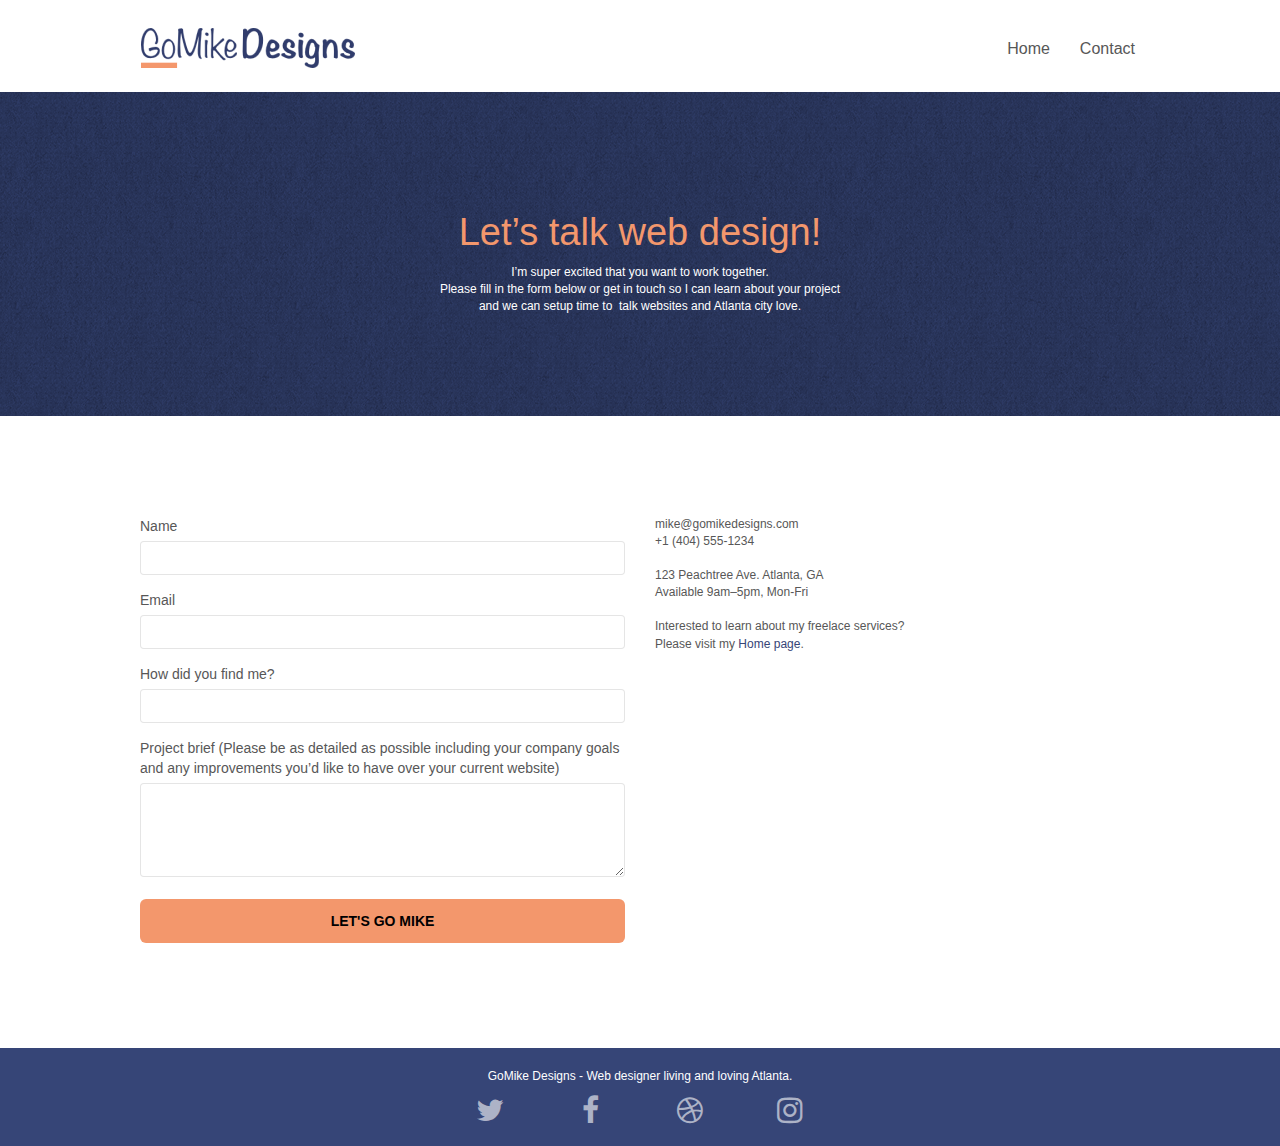
==== Contact.html @ 44918368 "GoMikeDesign project version1" ====
<!doctype html>
<html lang="en">
<head>
    <meta charset="utf-8">
    <meta name="keywords" content="">
    <meta name="description" content="Excited to have an updated or a new website? Please contact me so we can work closely to create a new awesome web site for your local Business in Atlanta">
    <meta name="viewport" content="width=device-width, initial-scale=1.0, viewport-fit=cover">
    <link rel="shortcut icon" type="image/png" href="favicon.webp">
    
	<link rel="stylesheet" type="text/css" href="./css/bootstrap.min.css">
	<link rel="stylesheet" type="text/css" href="style.min.css">
	<link rel="stylesheet" type="text/css" href="./css/font-awesome.min.css">
	<link rel="stylesheet" type="text/css" href="./css/et-line.min.css">
	
    
	<script async src="./js/jquery-2.1.0.min.js"></script>
	<script async src="./js/bootstrap.min.js"></script>
	<script async src="./js/blocs.min.js"></script>
	<script async src="./js/jqBootstrapValidation.min.js"></script>
	<script src="./js/formHandler.min.js"></script>
    <title>Contact - Web designer Atlanta</title>

    
<!-- Analytics -->
 
<!-- Analytics END -->
    
</head>
<body>
<!-- Main container -->
<div class="page-container">
    
<!-- bloc-0 -->
<div class="bloc bgc-white l-bloc " id="bloc-0">
	<div class="container bloc-sm">
		<nav class="navbar row">
			<div class="navbar-header">
				<a class="navbar-brand" href="index.html"><img src="img/atlanta%20web%20design%20logo.webp" alt="GoMike Atlanta Web Design logo" height="40" /></a>
				<button id="nav-toggle" type="button" class="ui-navbar-toggle navbar-toggle" data-toggle="collapse" data-target=".navbar-1">
					<span class="sr-only">Toggle navigation</span><span class="icon-bar"></span><span class="icon-bar"></span><span class="icon-bar"></span>
				</button>
			</div>
			<div class="collapse navbar-collapse navbar-1 special-dropdown-nav">
				<ul class="site-navigation nav navbar-nav">
					<li><a href="index.html">Home</a></li>
					<li><a href="Contact.html">Contact</a></li>
				</ul>
			</div>
		</nav>
	</div>
</div>
<!-- bloc-0 END -->

<!-- bloc-6 -->
<div class="bloc bg-dots-bg bg-repeat bgc-dark-slate-blue d-bloc bloc-bg-texture texture-paper" id="bloc-6">
	<div class="container bloc-lg">
		<div class="row">
			<div class="col-sm-12">
				<h1 class="text-center hero-bloc-text text-primary tc-tangerine">
					Let&rsquo;s talk web design!
				</h1>
				<p class="text-center mg-lg tight-width-whitespace text-primary tc-whitehd">
					I&rsquo;m super excited that you want to work together.<br>Please fill in the form below or get in touch so I can learn about your project <br>and we can setup time to &nbsp;talk websites and Atlanta city love.
				</p>
			</div>
		</div>
	</div>
</div>
<!-- bloc-6 END -->

<!-- bloc-7 -->
<div class="bloc bgc-white l-bloc" id="bloc-7">
	<div class="container bloc-lg">
		<div class="row">
			<div class="col-sm-6">
				<form id="form_1" novalidate success-msg="Your message has been sent." fail-msg="Sorry it seems that our mail server is not responding, Sorry for the inconvenience!">
					<div class="form-group">
						<label for="name">
							Name
						</label>
						<input id="name" class="form-control" required />
					</div>
					<div class="form-group">
						<label for="email">
							Email
						</label>
						<input id="email" class="form-control" type="email" required />
					</div>
					<div class="form-group">
						<label for="input_504">
							How did you find me?
						</label>
						<input class="form-control" type="email" required id="input_504" />
					</div>
					<div class="form-group">
						<label for="message">
							Project brief (Please be as detailed as possible including your company goals and any improvements you&rsquo;d like to have over your current website)<br>
						</label><textarea id="message" class="form-control" rows="4" cols="50" required></textarea>
					</div> 
					<button class="bloc-button btn btn-lg btn-block cta-hero btn-atomic-tangerine" type="submit">
						Let's go Mike
					</button>
				</form>
			</div>
			<div class="col-sm-6">
				<p>
					mike@gomikedesigns.com<br>+1 (404) 555-1234<br> <br>123 Peachtree Ave. Atlanta, GA<br>Available 9am–5pm, Mon-Fri <br> <br>Interested to learn about my freelace services? <br>Please visit my&nbsp;<a class="ltc-atomic-tangerine" href="index.html">Home page</a>.
				</p>
			</div>
		</div>
	</div>
</div>
<!-- bloc-7 END -->

<!-- ScrollToTop Button -->
<a class="bloc-button btn btn-d scrollToTop" onclick="scrollToTarget('1')"><span class="fa fa-chevron-up"></span></a>
<!-- ScrollToTop Button END-->


<!-- Footer - bloc-8 -->
<div class="bloc bgc-dark-slate-blue d-bloc" id="bloc-8">
	<div class="container bloc-sm">
		<div class="row">
			<div class="col-sm-12">
				<p class="text-center white">
					GoMike Designs - Web designer living and loving Atlanta.<br>
				</p>
				<div class="row row-no-gutters social">
					<div class="col-sm-3">
						<div class="text-center tc-whitehd">
							<a class="social" href="index.html" aria-label="Twitter link"><span aria-hidden="true" class="fa fa-twitter icon-md"></span></a>
						</div>
					</div>
					<div class="col-sm-3">
						<div class="text-center tc-whitehd">
							<a class="social" href="index.html" aria-label="Facebook link"><span aria-hidden="true" class="fa fa-facebook icon-md" ></span></a>
						</div>
					</div>
					<div class="col-sm-3">
						<div class="text-center tc-whitehd">
							<a class="social" href="index.html" aria-label="Dribbble link"><span aria-hidden="true" class="fa fa-dribbble icon-md"></span></a>
						</div>
					</div>
					<div class="col-sm-3">
						<div class="text-center tc-whitehd">
							<a class="social" href="index.html" aria-label="Instagram link"><span aria-hidden="true" class="fa fa-instagram icon-md"></span></a>
						</div>
					</div>
				</div>
			</div>
		</div>
	</div>
</div>
<!-- Footer - bloc-8 END -->

</div>
<!-- Main container END -->
    

</body>
</html>
---- style.min.css ----
body{margin:0;padding:0;background:#fff;overflow-x:hidden;-webkit-font-smoothing:antialiased;-moz-osx-font-smoothing:grayscale}a,button{transition:all .3s ease-in-out;outline:0!important}a:hover{text-decoration:none;cursor:pointer}#page-loading-blocs-notifaction{position:fixed;top:0;bottom:0;width:100%;z-index:100000;background:#fff url(img/pageload-spinner.gif) no-repeat center center}.bloc{width:100%;clear:both;background:50% 50% no-repeat;padding:0 50px;-webkit-background-size:cover;-moz-background-size:cover;-o-background-size:cover;background-size:cover;position:relative}.bloc .container{padding-left:0;padding-right:0}.bloc-lg{padding:100px 50px}.bloc-md{padding:50px}.bloc-sm{padding:20px 50px}.bg-b-edge,.bg-bl-edge,.bg-br-edge,.bg-center,.bg-l-edge,.bg-r-edge,.bg-repeat,.bg-t-edge,.bg-tl-edge,.bg-tr-edge{-webkit-background-size:auto!important;-moz-background-size:auto!important;-o-background-size:auto!important;background-size:auto!important}.bg-repeat{background:repeat}.bg-t-edge{background:top no-repeat}.bloc-bg-texture::before{content:"";background-size:2px 2px;position:absolute;top:0;bottom:0;left:0;right:0}.texture-paper::before{background:url(img/texture-paper.webp);background-size:280px 280px}.b-parallax{background-attachment:fixed}.d-bloc{color:rgba(255,255,255,.7)}.d-bloc button:hover{color:rgba(255,255,255,.9)}.d-bloc .icon-round,.d-bloc .icon-rounded,.d-bloc .icon-semi-rounded-a,.d-bloc .icon-semi-rounded-b,.d-bloc .icon-square{border-color:rgba(255,255,255,.9)}.d-bloc .divider-h span{border-color:rgba(255,255,255,.2)}.d-bloc .a-btn,.d-bloc .navbar a,.d-bloc .navbar-brand,.d-bloc a .icon-lg,.d-bloc a .icon-md,.d-bloc a .icon-sm,.d-bloc a .icon-xl,.d-bloc h1 a,.d-bloc h2 a,.d-bloc h3 a,.d-bloc h4 a,.d-bloc h5 a,.d-bloc h6 a,.d-bloc p a{color:rgba(255,255,255,.6)}.d-bloc .a-btn:hover,.d-bloc .navbar a:hover,.d-bloc .navbar-brand:hover,.d-bloc a:hover .icon-lg,.d-bloc a:hover .icon-md,.d-bloc a:hover .icon-sm,.d-bloc a:hover .icon-xl,.d-bloc h1 a:hover,.d-bloc h2 a:hover,.d-bloc h3 a:hover,.d-bloc h4 a:hover,.d-bloc h5 a:hover,.d-bloc h6 a:hover,.d-bloc p a:hover{color:#fff}.d-bloc .navbar-toggle .icon-bar{background:#fff}.d-bloc .btn-wire,.d-bloc .btn-wire:hover{color:#fff;border-color:#fff}.d-bloc .panel{color:rgba(0,0,0,.5)}.d-bloc .panel button:hover{color:rgba(0,0,0,.7)}.d-bloc .panel icon{border-color:rgba(0,0,0,.7)}.d-bloc .panel .divider-h span{border-color:rgba(0,0,0,.1)}.d-bloc .panel .a-btn{color:rgba(0,0,0,.6)}.d-bloc .panel .a-btn:hover{color:#000}.d-bloc .panel .btn-wire,.d-bloc .panel .btn-wire:hover{color:rgba(0,0,0,.7);border-color:rgba(0,0,0,.3)}.d-bloc .panel,.l-bloc{color:rgba(0,0,0,.5)}.d-bloc .panel button:hover,.l-bloc button:hover{color:rgba(0,0,0,.7)}.l-bloc .icon-round,.l-bloc .icon-rounded,.l-bloc .icon-semi-rounded-a,.l-bloc .icon-semi-rounded-b,.l-bloc .icon-square{border-color:rgba(0,0,0,.7)}.d-bloc .panel .divider-h span,.l-bloc .divider-h span{border-color:rgba(0,0,0,.1)}.d-bloc .panel .a-btn,.l-bloc .a-btn,.l-bloc .navbar a,.l-bloc .navbar-brand,.l-bloc a .icon-lg,.l-bloc a .icon-md,.l-bloc a .icon-sm,.l-bloc a .icon-xl,.l-bloc h1 a,.l-bloc h2 a,.l-bloc h3 a,.l-bloc h4 a,.l-bloc h5 a,.l-bloc h6 a,.l-bloc p a{color:rgba(0,0,0,.6)}.d-bloc .panel .a-btn:hover,.l-bloc .a-btn:hover,.l-bloc .navbar a:hover,.l-bloc .navbar-brand:hover,.l-bloc a:hover .icon-lg,.l-bloc a:hover .icon-md,.l-bloc a:hover .icon-sm,.l-bloc a:hover .icon-xl,.l-bloc h1 a:hover,.l-bloc h2 a:hover,.l-bloc h3 a:hover,.l-bloc h4 a:hover,.l-bloc h5 a:hover,.l-bloc h6 a:hover,.l-bloc p a:hover{color:#000}.l-bloc .navbar-toggle .icon-bar{color:rgba(0,0,0,.6)}.d-bloc .panel .btn-wire,.d-bloc .panel .btn-wire:hover,.l-bloc .btn-wire,.l-bloc .btn-wire:hover{color:rgba(0,0,0,.7);border-color:rgba(0,0,0,.3)}.voffset{margin-top:30px}.voffset-lg{margin-top:80px}.row-no-gutters{margin-right:0;margin-left:0}.row.row-no-gutters>[class*=" col-"],.row.row-no-gutters>[class^=col-]{padding-right:0;padding-left:0}#bloc-2-services p{font-size:11px}.navbar{margin-bottom:0;z-index:1}.navbar-brand{height:auto;padding:3px 15px;font-size:25px;font-weight:400;font-weight:600;line-height:44px}.navbar-brand img{max-height:200px;margin:0 5px 0 0;display:inline}.navbar-brand img[src$=svg]{min-width:100px}.nav-center .navbar-brand img{margin:0}.navbar .nav{padding-top:2px;margin-right:-16px;float:right;z-index:1}.nav>li{float:left;margin-top:4px;font-size:16px}.navbar-nav .open .dropdown-menu>li>a{text-align:inherit}.nav>li a:focus,.nav>li a:hover{background:0 0}.navbar-toggle{margin:10px 10px 0 0;border:0}.navbar-toggle:hover{background:0 0!important}.navbar-toggle .icon-bar{background-color:rgba(0,0,0,.5);width:26px}.nav-invert .navbar .nav{float:left}.nav-invert .navbar-brand,.nav-invert .navbar-header{float:right;position:relative;z-index:2}@media (min-width:768px){.site-navigation{position:absolute;top:50%;right:20px;transform:translate(0,-50%);-webkit-transform:translateY(-50%)}.nav>li .dropdown-menu a,.nav>li .dropdown-menu a:hover{color:#484848}.nav-invert .site-navigation{left:0;right:0}.nav-center{text-align:center}.nav-center .navbar-header{width:100%}.nav-center .nav>li,.nav-center .navbar-brand,.nav-center .navbar-header{float:none;display:inline-block}.nav-center .site-navigation{position:relative;width:100%;right:0;margin-right:0;margin-top:20px}.nav-center.mini-nav .navbar-toggle{float:none;margin:10px auto 0}}.nav>li>.dropdown a{background:0 0!important;display:block;padding:14px 15px}nav .caret{margin:0 5px}.dropdown-menu .dropdown-menu{top:-8px;left:100%}.dropdown-menu .dropmenu-flow-right{top:100%;left:0;margin-left:-1px;border-top-left-radius:0;border-top-right-radius:0}.dropdown-menu .dropdown span{border:4px solid #000;border-top-color:transparent;border-right-color:transparent;border-bottom-color:transparent;margin:6px -5px 0 0!important;float:right}.mg-md{margin-top:10px;margin-bottom:20px}.mg-lg{margin-top:10px;margin-bottom:40px}.btn{margin:0 5px 5px 0}.btn.pull-right{margin:0 0 5px 5px}.btn-d,.btn-d:focus,.btn-d:hover{color:#fff;background:rgba(0,0,0,.3)}button{outline:0!important}.btn-rd{border-radius:40px}.btn-clean{border:1px solid rgba(0,0,0,.08);border-bottom-color:rgba(0,0,0,.1);text-shadow:0 1px 0 rgba(0,0,1,.1);box-shadow:0 1px 3px rgba(0,0,1,.25),inset 0 1px 0 0 rgba(255,255,255,.15)}.icon-md{font-size:30px!important}.icon-lg{font-size:60px!important}.sm-shadow{text-shadow:0 1px 2px rgba(0,0,0,.3)}.panel-sq,.panel-sq .panel-footer,.panel-sq .panel-heading{border-radius:0}.panel-rd{border-radius:30px}.panel-rd .panel-heading{border-radius:29px 29px 0 0}.panel-rd .panel-footer{border-radius:0 0 29px 29px}.form-control{border-color:rgba(0,0,0,.1);box-shadow:none}.scrollToTop{width:40px;height:40px;position:fixed;bottom:20px;right:20px;opacity:0;z-index:500;transition:all .3s ease-in-out}.scrollToTop span{margin-top:6px}.showScrollTop{font-size:14px;opacity:1}a[data-lightbox]{position:relative;display:block;text-align:center}a[data-lightbox]:hover::before{content:"+";font-family:HelveticaNeue-Light,"Helvetica Neue Light","Helvetica Neue",Helvetica,Arial;font-size:32px;width:50px;height:50px;margin-left:-25px;border-radius:50%;background:rgba(0,0,0,.6);color:#fff;font-weight:100;z-index:1;position:absolute;top:50%;transform:translateY(-50%);-webkit-transform:translateY(-50%)}a[data-lightbox]:hover img{opacity:.6;-webkit-animation-fill-mode:none;animation-fill-mode:none}#lightbox-modal{display:flex;align-items:center}#lightbox-modal .modal-dialog{width:90%;max-width:900px;margin:0 auto 0}#lightbox-modal .modal-dialog img{max-height:90vh;margin:0 auto}.lightbox-caption{padding:20px;color:#fff;background:rgba(0,0,0,.5);position:absolute;left:15px;right:15px;bottom:5px}.close-lightbox{color:#fff;font-size:30px;position:absolute;top:20px;right:20px;z-index:20;background:rgba(0,0,0,.5);border:none;line-height:30px;padding:0 9px 5px;opacity:.3}.close-lightbox:hover,.next-lightbox:hover,.prev-lightbox:hover{opacity:1;color:#fff}.next-lightbox,.prev-lightbox{font-size:20px;color:rgba(255,255,255,.9);background:rgba(0,0,0,.5);transition:all .2s ease-in-out;position:absolute;top:45%;z-index:1;opacity:.4}.next-lightbox{padding:6px 8px 1px 13px;right:25px}.prev-lightbox{padding:6px 13px 1px 10px;left:25px}.snapshot-lb .modal-body{padding-bottom:45px}.snapshot-lb .lightbox-caption{padding:0;color:rgba(0,0,0,.5);background:0 0}.btn,a,h1,h2,h3,h4,h5,h6,label,p{font-family:helvetica;font-weight:400;color:#575757!important}.container{max-width:1000px}.hero-bloc-text{font-size:38px}.hero-bloc-text-sub{font-size:36px}.statement-bloc-text{line-height:26px;font-style:italic;font-size:20px;text-align:center;font-weight:lighter;max-width:520px;margin:auto auto auto auto}p{font-size:12px}.tight-width-whitespace{max-width:600px;margin:auto auto auto auto}.h1{font-size:20px;font-family:"Open Sans"}.cta-hero{margin-top:22px;color:#fff!important;text-transform:uppercase;padding:12px 28px 12px 28px;font-size:1em;font-weight:700}.social{max-width:400px;margin:auto auto auto auto}h2{font-size:22px;line-height:1.4em}h3{font-size:15px;text-transform:uppercase;font-weight:700;color:#333!important}.med-width-whitespace{max-width:800px;margin:auto auto auto auto;box-shadow:0 0 0 #000}h1{color:#333!important}h4{color:#333!important}.icons{margin-bottom:14px;margin-top:24px}.white{color:#fff!important}.portfolio-thumb{margin-bottom:24px}.portfolio-row{margin-bottom:44px;margin-top:50px}.avatar{box-shadow:0 4px 9px rgba(0,0,0,.3)}.black-background{background-color:rgba(35,31,32,.7);padding:40px 40px 40px 40px}.bold-link{font-weight:900;text-decoration:underline!important}.service-header{font-size:15px;font-weight:700;text-transform:uppercase}.bgc-white{background-color:#fff}.bgc-dark-slate-blue{background-color:#364577}.bgc-atomic-tangerine{background-color:#f3976c}.tc-white{color:#364577!important}.tc-whitehd{color:#fff!important}.tc-tangerine{color:#f3976c!important}.tc-babyblue{color:#d4e6f2!important}.linkmargin{margin:9px}.btn-atomic-tangerine{background:#f3976c;color:#000!important}.btn-atomic-tangerine:hover{background:#c27956!important;color:#fff!important}.ltc-white{color:#fff!important}.ltc-white:hover{color:#ccc!important}.ltc-atomic-tangerine{color:#364577!important}.ltc-atomic-tangerine:hover{color:#181D34!important}.icon-dark-slate-blue{color:#364577!important;border-color:#364577!important}.bg-dots-bg{background-image:url(img/dots-bg.webp)}.bg-lines-h2-bg{background-image:url(img/lines-h2-bg.webp)}.bg-atlanta-20made-20sign{background-image:url(img/atlanta%20made%20sign.webp)}.bg-atlanta-20made-20sign-20orange{background-image:url(img/atlanta%20made%20sign%20orange.webp)}@media (max-width:1024px){.bloc{padding-left:20px;padding-right:20px}.bloc-tile-2.full-width-bloc .container,.bloc-tile-3.full-width-bloc .container,.bloc-tile-4.full-width-bloc .container,.bloc.full-width-bloc{padding-left:0;padding-right:0}}@media (max-width:992px) and (min-width:768px){.navbar .nav{max-width:80%}.nav-center.navbar .nav{max-width:100%}}@media only screen and (min-device-width:768px) and (max-device-width:1024px) and (orientation:landscape){.b-parallax{background-attachment:scroll}}@media only screen and (min-device-width:1024px) and (max-device-width:1366px) and (-webkit-min-device-pixel-ratio:1.5){.b-parallax{background-attachment:scroll}}@media (max-width:991px){.container{width:100%}.b-parallax{background-attachment:scroll}#hero-bloc,.page-container{overflow-x:hidden;position:relative}.bloc{padding-left:constant(safe-area-inset-left);padding-right:constant(safe-area-inset-right)}.bloc-group,.bloc-group .bloc{display:block;width:100%}.bloc-fill-screen .fill-bloc-bottom-edge,.bloc-fill-screen .fill-bloc-top-edge{padding:0 20px;padding-left:constant(safe-area-inset-left);padding-right:constant(safe-area-inset-right)}}@media (max-width:767px){.page-container{overflow-x:hidden;position:relative}#disqus_thread,h1,h2,h3,h4,h5,h6,p{padding-left:10px!important;padding-right:10px!important}.b-parallax{background-attachment:scroll}.navbar .nav{padding-top:0;border-top:1px solid rgba(0,0,0,.2);float:none!important}.navbar.row{margin-left:0;margin-right:0}.site-navigation{position:inherit;transform:none;-webkit-transform:none;-ms-transform:none}.nav>li{margin-top:0;border-bottom:1px solid rgba(0,0,0,.1);background:rgba(0,0,0,.05);text-align:left;padding-left:15px;width:100%}.nav>li:hover{background:rgba(0,0,0,.08)}.dropdown .dropdown a .caret{float:none;margin:5px 0 0 10px!important;border:4px solid #000;border-bottom-color:transparent;border-right-color:transparent;border-left-color:transparent}#hero-bloc .navbar .nav{background:rgba(0,0,0,.8)}#hero-bloc .navbar .nav a{color:rgba(255,255,255,.6)}.hero{padding:50px 0}.hero-nav{left:-1px;right:-1px}.navbar-collapse{padding:0;overflow-x:hidden;-webkit-box-shadow:none;box-shadow:none}.navbar-brand img{max-height:40px;width:auto}.nav-invert .navbar-header{float:none;width:100%}.nav-invert .navbar-toggle{float:left;margin-left:10px}.bloc{padding-left:0;padding-right:0}.bloc-lg,.bloc-xl,.bloc-xxl{padding:40px 0}.bloc-md,.bloc-sm{padding-left:0;padding-right:0}.bloc-fill-screen .fill-bloc-bottom-edge,.bloc-fill-screen .fill-bloc-top-edge,.bloc-tile-2 .container,.bloc-tile-3 .container,.bloc-tile-4 .container{padding-left:0;padding-right:0}.a-block{padding:0 10px}.btn-dwn{display:none}.voffset{margin-top:5px}.voffset-md{margin-top:20px}.voffset-lg{margin-top:30px}form{padding:5px}.close-lightbox{display:inline-block}.blocsapp-device-iphone5{background-size:216px 425px;padding-top:60px;width:216px;height:425px}.blocsapp-device-iphone5 img{width:180px;height:320px}}@media (max-width:400px){.bloc{padding-left:0;padding-right:0}}@media (max-width:767px){.bloc-mob-center-text{text-align:center}}
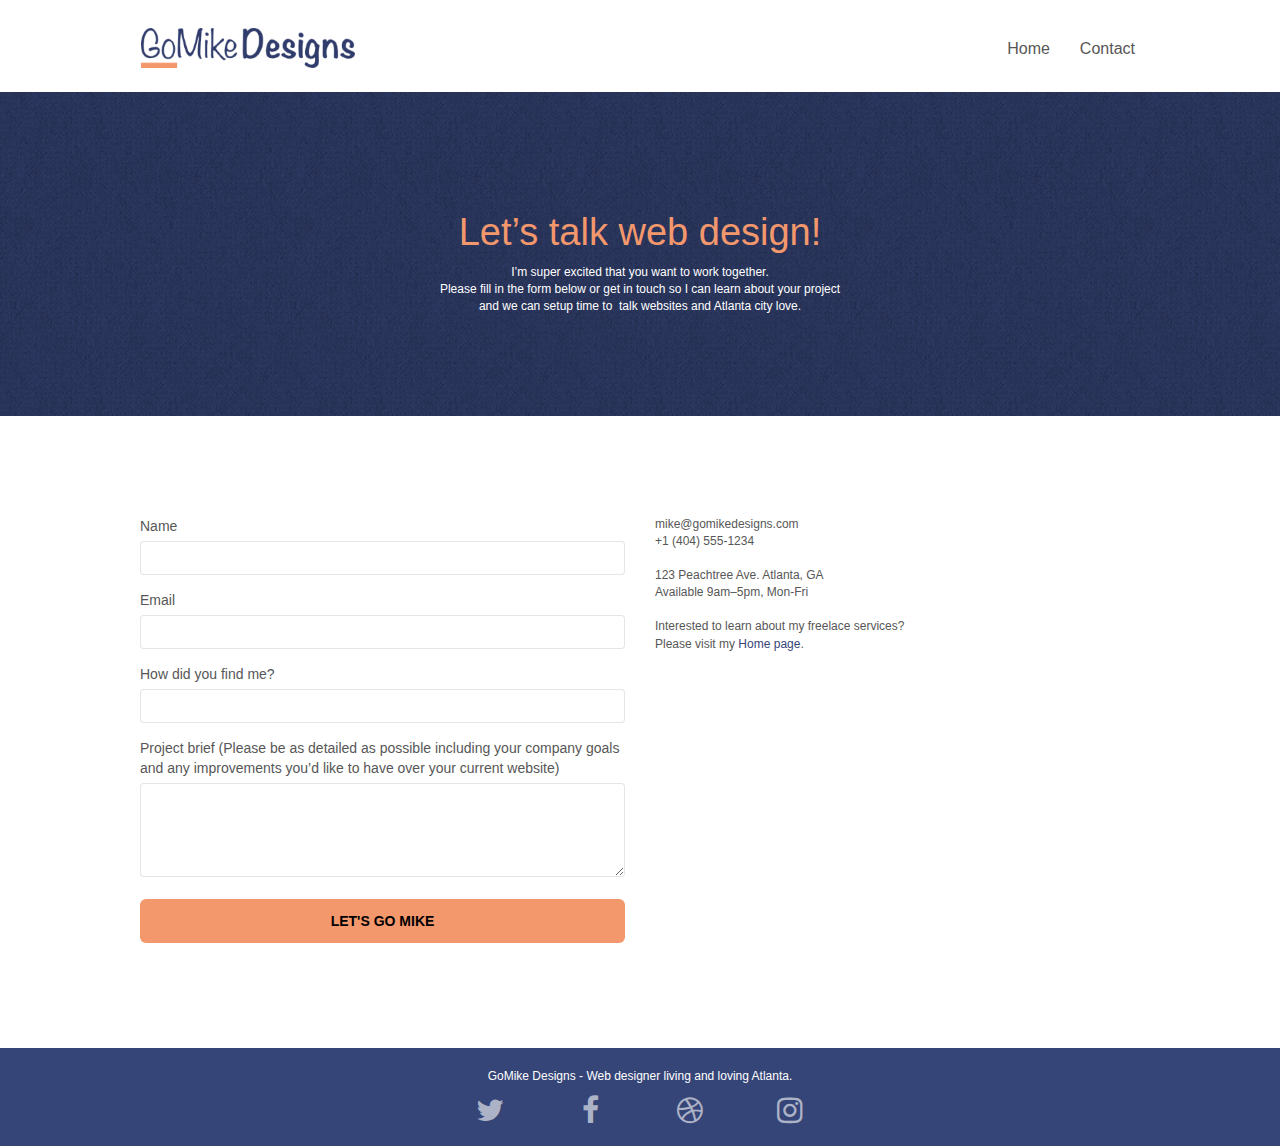
==== commit efc847ff: "final version" ====
--- a/Contact.html
+++ b/Contact.html
@@ -5,19 +5,19 @@
     <meta name="keywords" content="">
     <meta name="description" content="Excited to have an updated or a new website? Please contact me so we can work closely to create a new awesome web site for your local Business in Atlanta">
     <meta name="viewport" content="width=device-width, initial-scale=1.0, viewport-fit=cover">
-    <link rel="shortcut icon" type="image/png" href="favicon.webp">
-    
-	<link rel="stylesheet" type="text/css" href="./css/bootstrap.min.css">
-	<link rel="stylesheet" type="text/css" href="style.min.css">
-	<link rel="stylesheet" type="text/css" href="./css/font-awesome.min.css">
-	<link rel="stylesheet" type="text/css" href="./css/et-line.min.css">
+    <link rel="shortcut icon" type="image/png" href="favicon.jpg">
 	
-    
-	<script async src="./js/jquery-2.1.0.min.js"></script>
+	<link rel="stylesheet" type="text/css" href="./css/bootstrap.min.css" media="all">
+	<link rel="stylesheet" type="text/css" href="style.min.css" media="all">
+	<link rel="stylesheet" type="text/css" href="./css/font-awesome.min.css" media="all">
+	<link rel="stylesheet" type="text/css" href="./css/et-line.min.css" media="all">
+	
+    <script async src="./js/jquery-2.1.0.min.js"></script>
 	<script async src="./js/bootstrap.min.js"></script>
 	<script async src="./js/blocs.min.js"></script>
 	<script async src="./js/jqBootstrapValidation.min.js"></script>
 	<script src="./js/formHandler.min.js"></script>
+
     <title>Contact - Web designer Atlanta</title>
 
     
